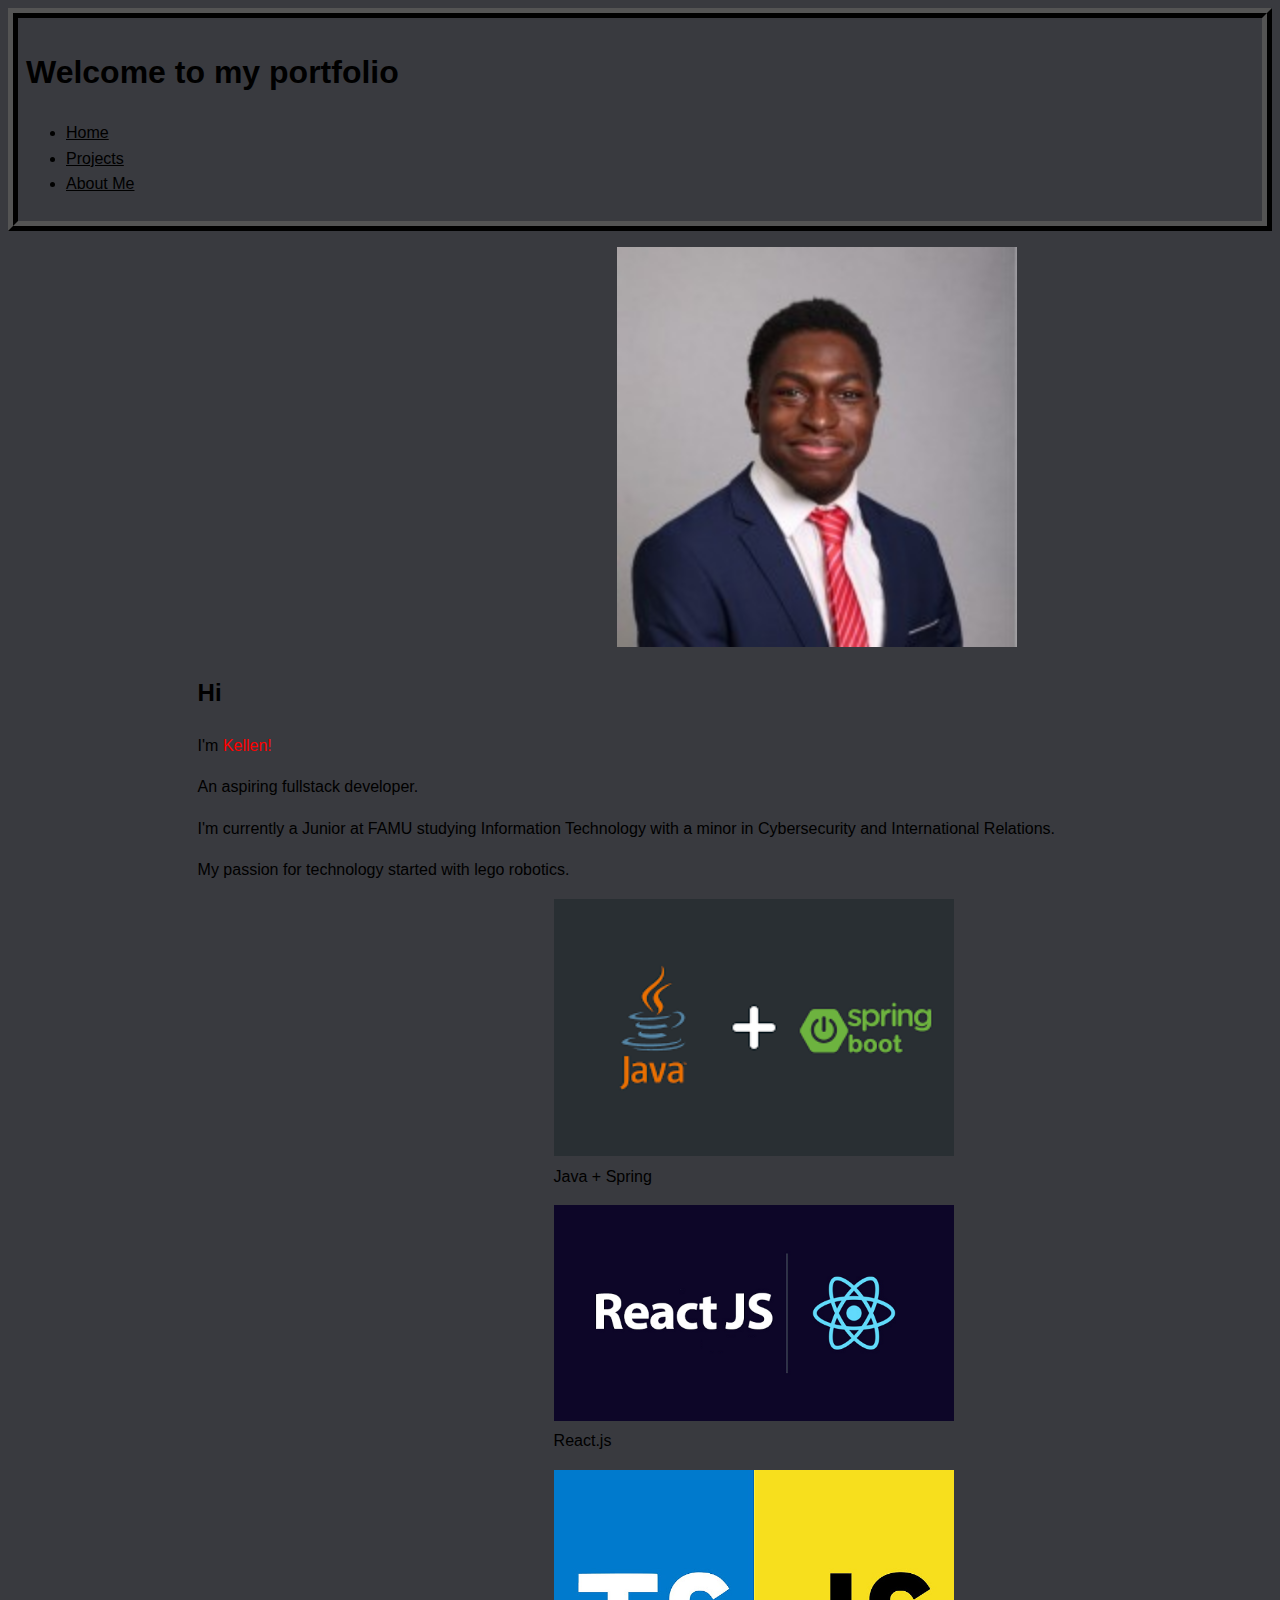
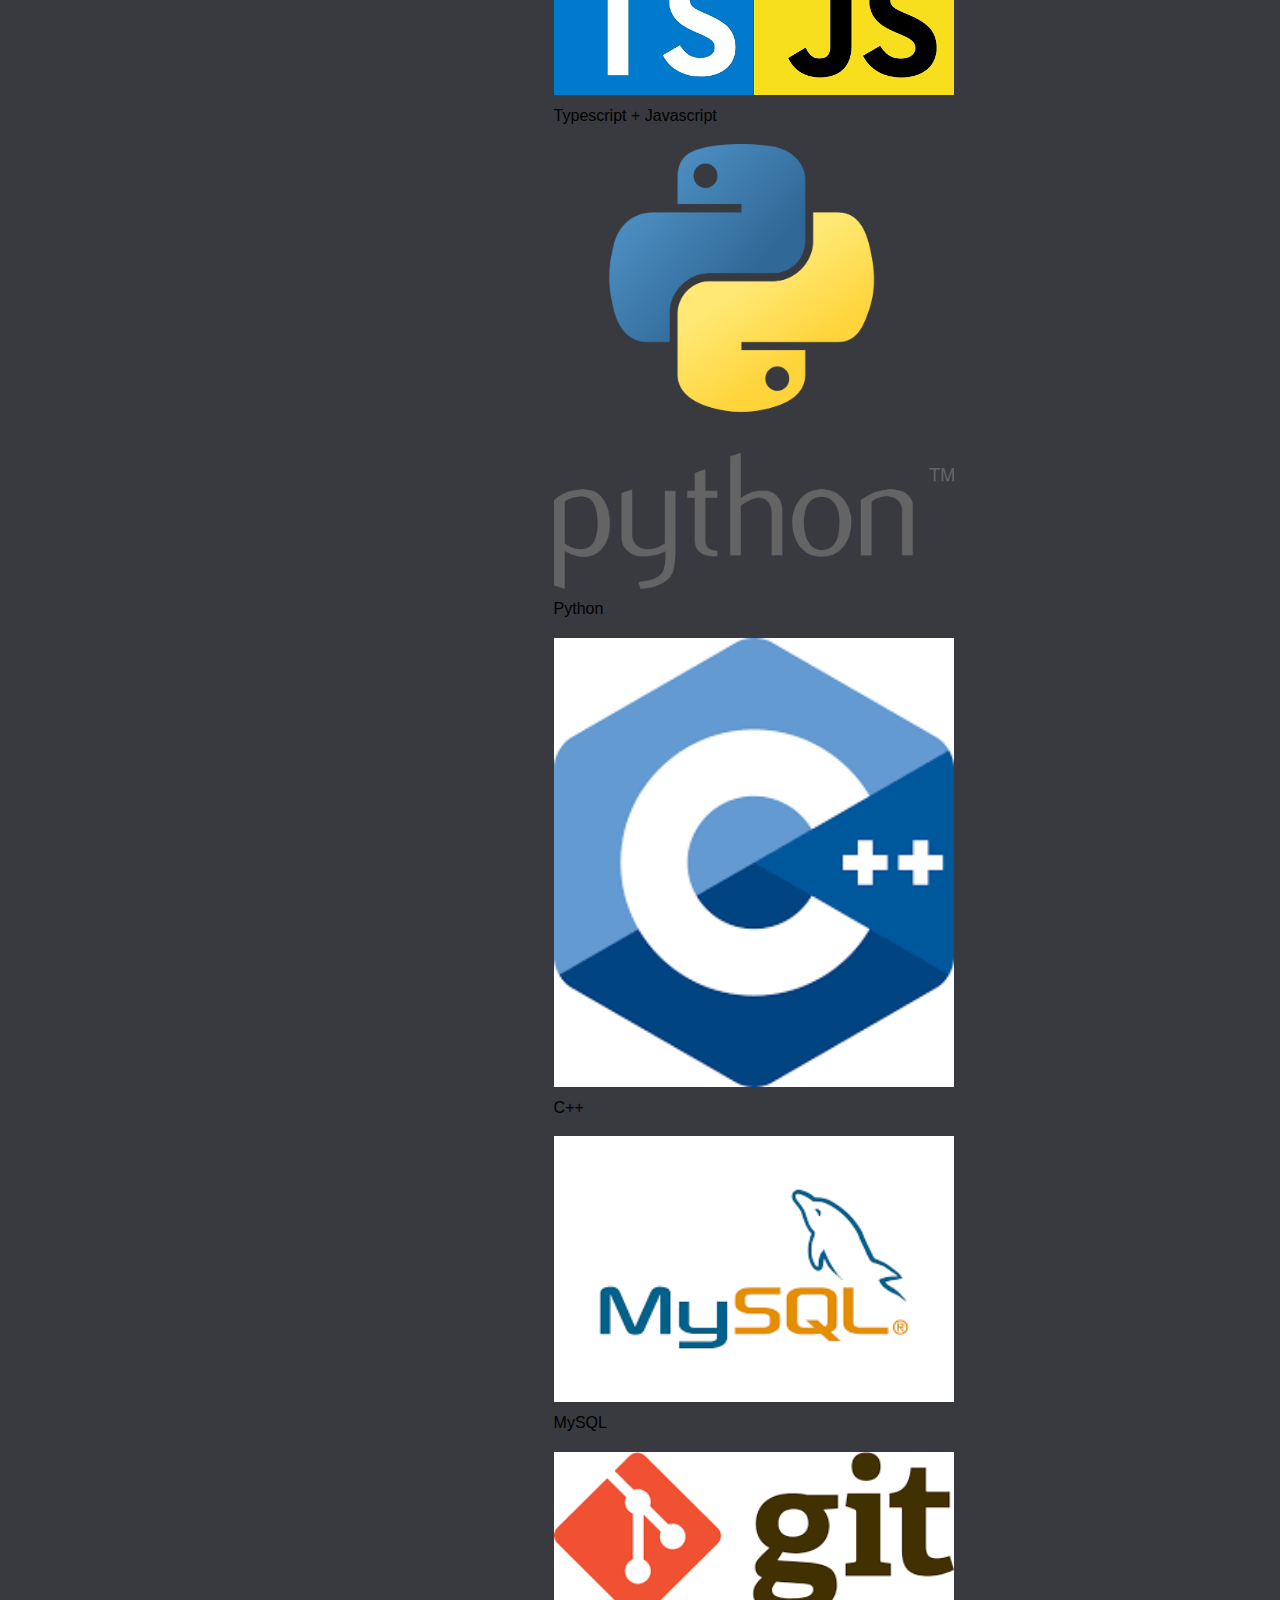
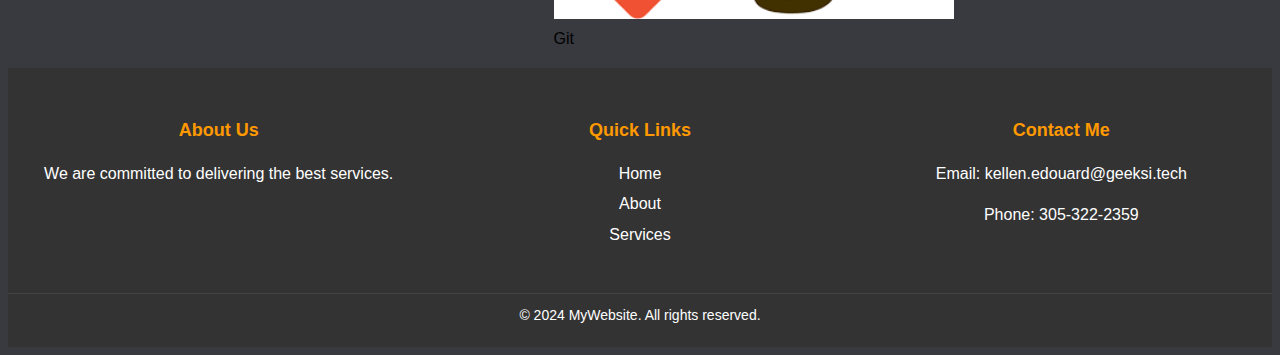
==== index.html @ d84c4179 "Took page out folder" ====
<!DOCTYPE html>
<!--[if lt IE 7]>      <html class="no-js lt-ie9 lt-ie8 lt-ie7"> <![endif]-->
<!--[if IE 7]>         <html class="no-js lt-ie9 lt-ie8"> <![endif]-->
<!--[if IE 8]>         <html class="no-js lt-ie9"> <![endif]-->
<!--[if gt IE 8]>      <html class="no-js"> <!--<![endif]-->
<html>
    <head>
        <meta charset="utf-8">
        <meta http-equiv="X-UA-Compatible" content="IE=edge">
        <title></title>
        <meta name="description" content="">
        <meta name="viewport" content="width=device-width, initial-scale=1">
        <link rel="stylesheet"  type="text/css" href="../assets/css/styles-global.css">
    </head>
    <body>
        <div class="header">
            <header>
                <h1>Welcome to my portfolio</h1>
                <nav>
                    <ul>
                        <li><a href="index.html">Home</a></li>
                        <li><a href="project.html">Projects</a></li>
                        <li><a href="about.html">About Me</a></li>
                    </ul>
                </nav>
            </header>
        </div>
        
       <main>
            <div class="image-container">
                <figure id="headshot">
                    <img src="../assets/images/headshot.jpg" alt="">
                </figure>
            </div>

            <div class="quick-intro">
                <section id="Quick">
                    <h2>Hi</h2>
                    <p>I'm <span class="first-name">Kellen!</span></p>
                    <p>An aspiring fullstack developer.</p>
                    <p>I'm currently a Junior at FAMU studying Information Technology with a minor in Cybersecurity and International Relations.</p>
                    <p>My passion for technology started with lego robotics.</p>
                    <p></p>
                </section>
            </div>

            <div class="tech-stack">
                <section id="Quick">
                    <div class="technology">
                        <figure>
                            <img src="../assets/images/java+spring.png" alt="my img"/>
                            <figcaption> Java + Spring </figcaption>
                        </figure>   
            
                        <figure>
                            <img src="../assets/images/reactjs.png" alt="my img"/>
                            <figcaption> React.js </figcaption>
                        </figure>
            
                        <figure>
                            <img src="../assets/images/tsjslogo.jpg" alt="my img"/>
                            <figcaption> Typescript + Javascript </figcaption>
                        </figure>
            
                        <figure>
                            <img src="../assets/images/python-logo.png" alt="my img"/>
                            <figcaption> Python </figcaption>
                        </figure>  

                        <figure>
                            <img src="../assets/images/C++logo.png" alt="my img"/>
                            <figcaption> C++ </figcaption>
                        </figure>  

                        <figure>
                            <img src="../assets/images/mysql.png" alt="my img"/>
                            <figcaption> MySQL </figcaption>
                        </figure>

                        <figure>
                            <img src="../assets/images/git.png" alt="my img"/>
                            <figcaption> Git </figcaption>
                        </figure>   
                    </div>
                </section>
            </div>


       </main>






    <footer class="footer">
        <div class="footer-container">
            <div class="footer-section">
                <h3>About Us</h3>
                <p>We are committed to delivering the best services.</p>
            </div>
            <div class="footer-section">
                <h3>Quick Links</h3>
                <ul>
                    <li><a href="index.html">Home</a></li>
                    <li><a href="about.html">About</a></li>
                    <li><a href="https://www.geeksi.tech/">Services</a></li>
                </ul>
            </div>
            <div class="footer-section">
                <h3>Contact Me</h3>
                <p>Email: kellen.edouard@geeksi.tech</p>
                <p>Phone: 305-322-2359</p>
            </div>
        </div>
        <div class="footer-bottom">
            <p>&copy; 2024 MyWebsite. All rights reserved.</p>
        </div>
    </footer>
    
        <script src="" async defer></script>
    </body>
</html>
---- assets/css/styles-global.css ----
body {
            background-color: #393A3F
} 

.personal{
    border: 10px ridge #f00;
    padding: 0.5rem;
    display: flex;
    flex-direction: column;
}

.personal h2 {
    text-align: center;
    font-size: medium;
    font: small-caps bold 1.2rem sans-serif
    ;
}

.personal hr {
    border: none;
    border-top: 3px double #333;
    color: #333;
    overflow: visible;
    text-align: center;
    height: 5px;
    margin-left: 0;
    margin-right: 0;
}
  
  
  .personal hr::after {
    content: '§';
    padding: 0 4px;
    position: relative;
    top: -13px;
  }

  .header{
    border: 10px ridge black;
    padding: 0.5rem;
    display: flex;
    flex-direction: column;
  }

  a, a:visited, a:hover, a:active {
    color: inherit;
  }

 

body {
    font-family: Arial, sans-serif;
    line-height: 1.6;
}

.content {
    padding: 20px;
    text-align: center;
}

.footer {
    background-color: #333;
    color: #fff;
    padding: 20px 0;
    text-align: center;
    width: 100%;
    position: relative;
}

.footer-container {
    display: flex;
    justify-content: space-around;
    flex-wrap: wrap;
    margin-bottom: 20px;
}

.footer-section {
    flex: 1 1 300px;
    margin: 10px;
}

.footer-section h3 {
    margin-bottom: 10px;
    font-size: 18px;
    color: #ff9900;
}

.footer-section ul {
    list-style: none;
    padding: 0;
}

.footer-section ul li {
    margin: 5px 0;
}

.footer-section ul li a {
    color: #fff;
    text-decoration: none;
    transition: color 0.3s ease;
}

.footer-section ul li a:hover {
    color: #ff9900;
}

.footer-bottom {
    border-top: 1px solid #444;
    padding-top: 10px;
}

.footer-bottom p {
    margin: 0;
    font-size: 14px;
}

.image-container{
    display: block;
    margin-left: auto;
    margin-right: auto;
    width: 10%;
}

.quick-intro{
    display: block;
    margin-left: auto;
    margin-right: auto;
    width: 70%;
}

.tech-stack{
    display: block;
    margin-left: auto;
    margin-right: auto;
    width: 20%;
}

.first-name{
    color: #f00;
}

.grid-container{
    display: grid;
    gap: 10px;
   
    justify-content: center;


}

img {
    width: 400px;
    height: auto;
}
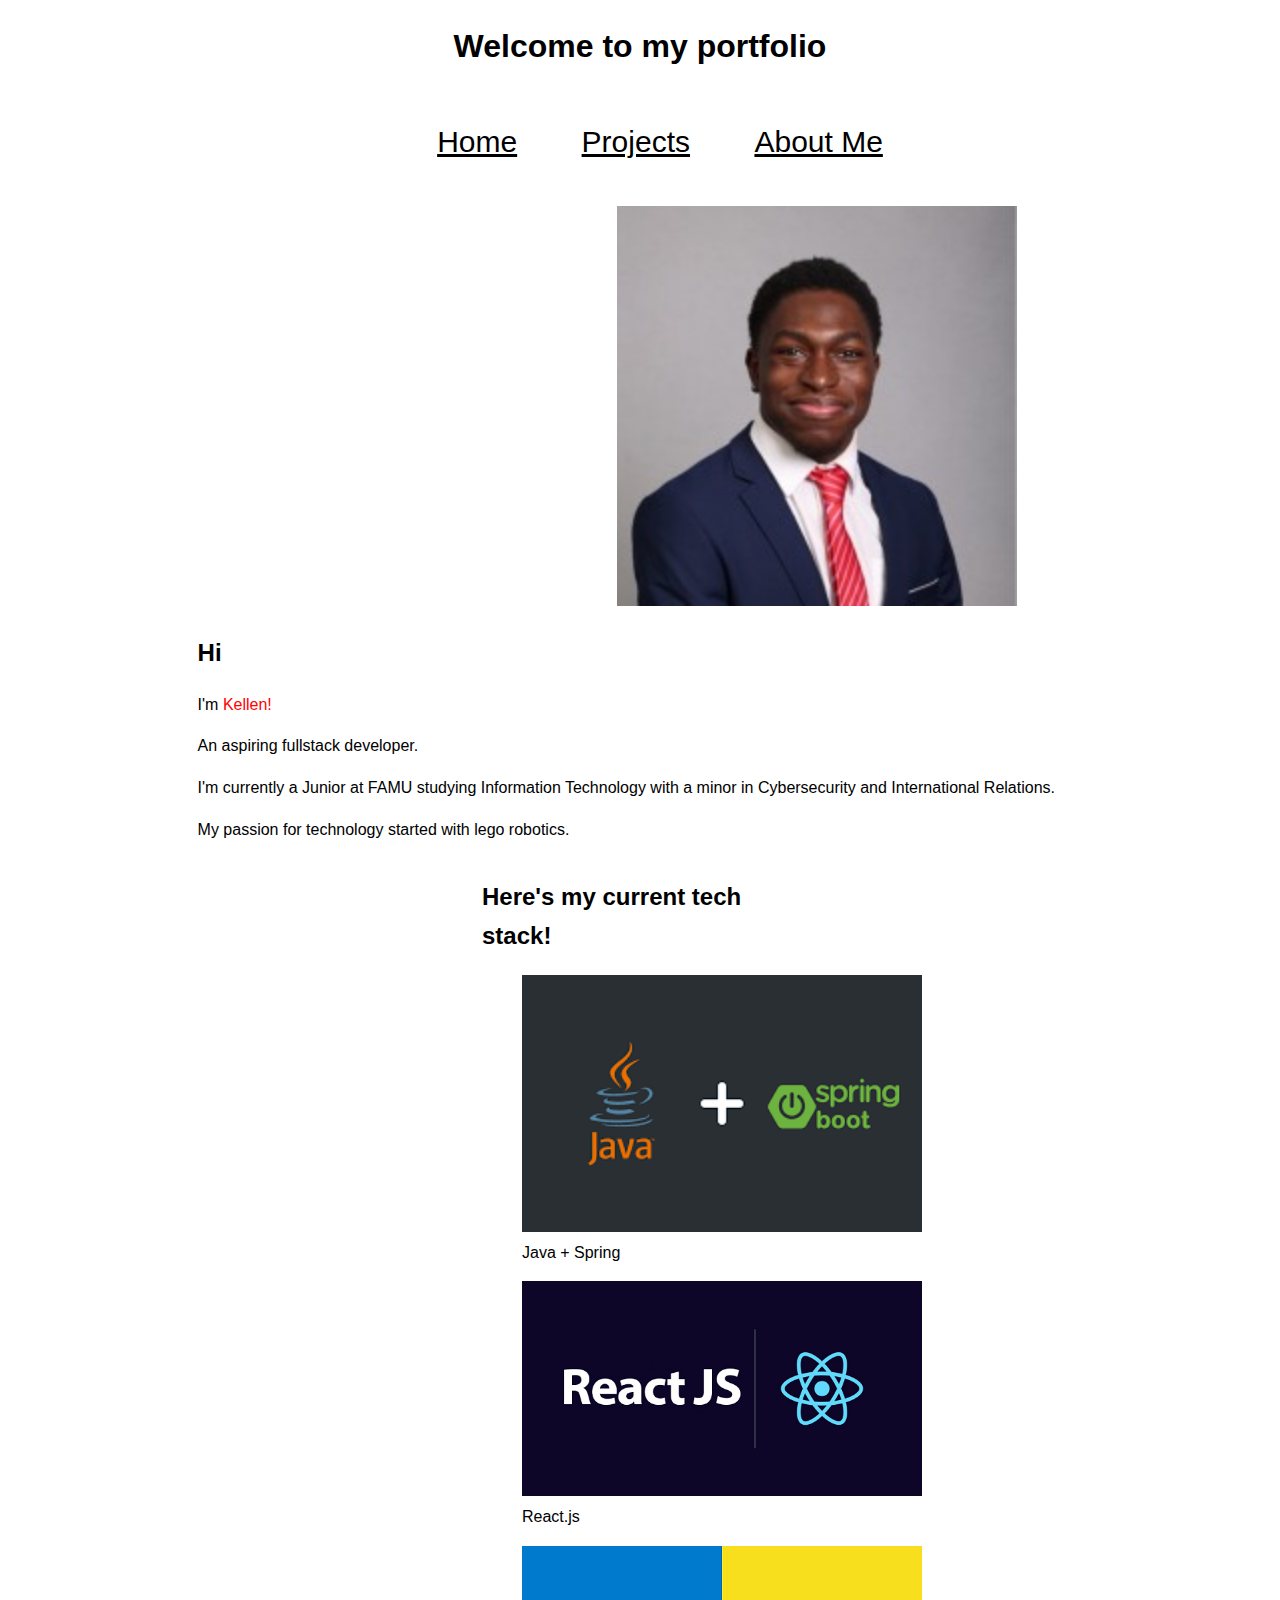
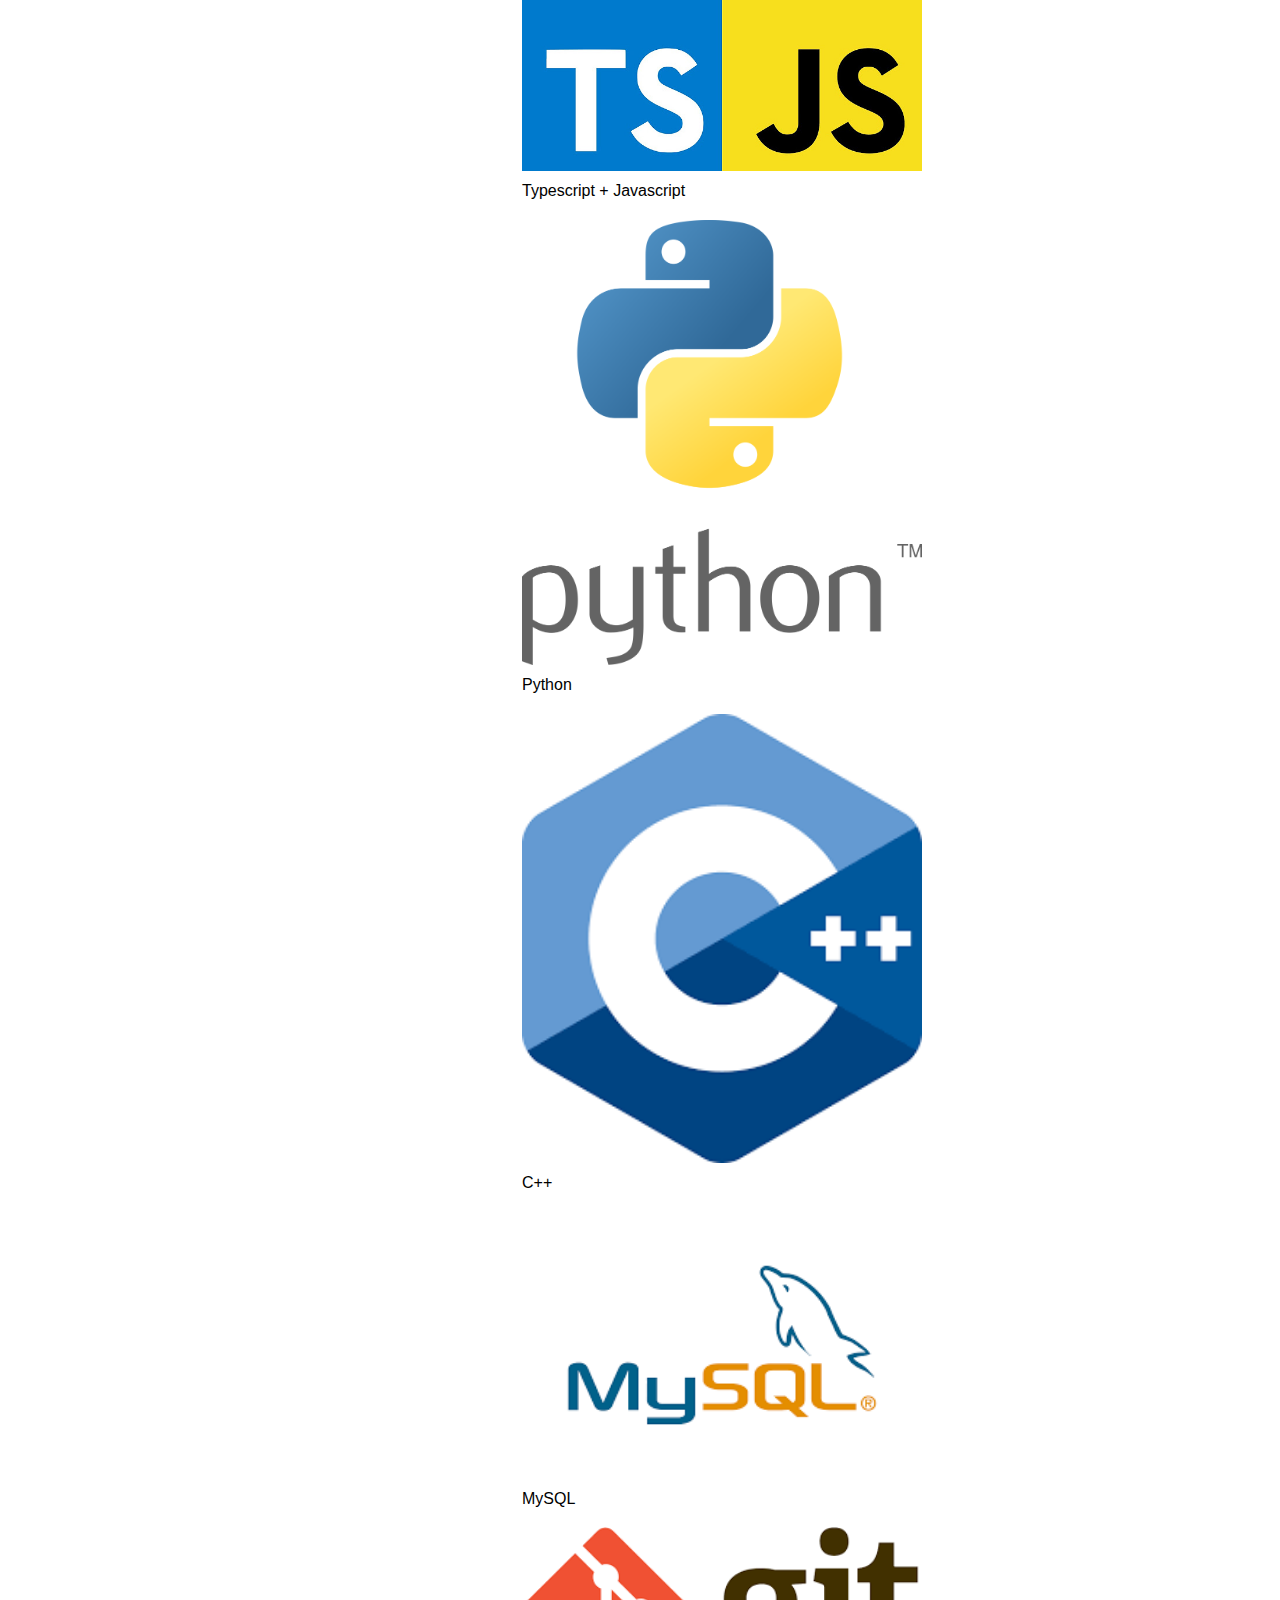
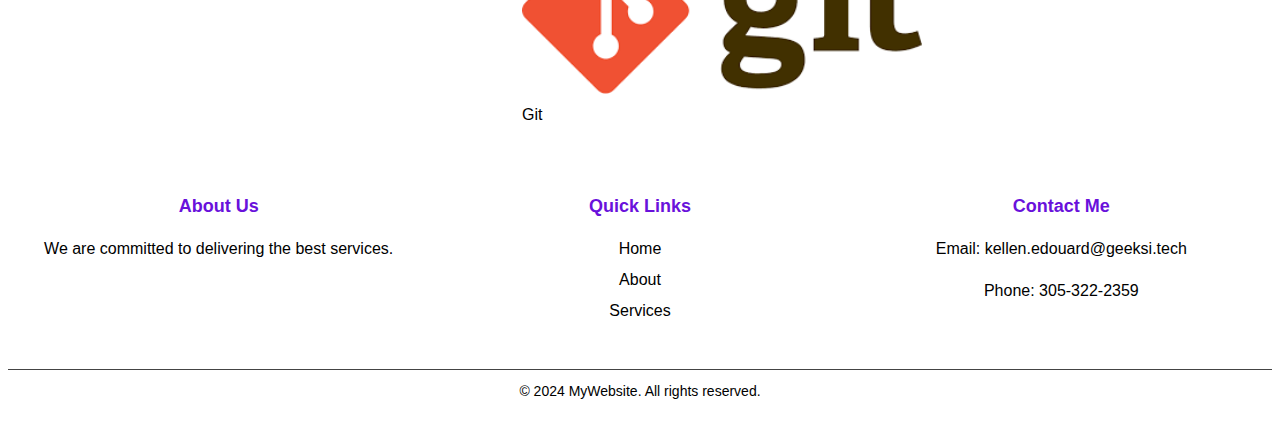
==== commit c5547a1d: "Final Changes" ====
--- a/index.html
+++ b/index.html
@@ -10,17 +10,21 @@
         <title></title>
         <meta name="description" content="">
         <meta name="viewport" content="width=device-width, initial-scale=1">
-        <link rel="stylesheet"  type="text/css" href="../assets/css/styles-global.css">
+        <link rel="stylesheet"  type="text/css" href="assets/css/styles-global.css">
     </head>
     <body>
+        
+        <div class="welcome">
+        <h1>Welcome to my portfolio</h1>
+        </div>
+        
         <div class="header">
             <header>
-                <h1>Welcome to my portfolio</h1>
                 <nav>
                     <ul>
-                        <li><a href="index.html">Home</a></li>
-                        <li><a href="project.html">Projects</a></li>
-                        <li><a href="about.html">About Me</a></li>
+                        <p><a href="index.html">Home</a></p>
+                        <p><a href="pages/project.html">Projects</a></p>
+                        <p><a href="pages/about.html">About Me</a></p>
                     </ul>
                 </nav>
             </header>
@@ -29,7 +33,7 @@
        <main>
             <div class="image-container">
                 <figure id="headshot">
-                    <img src="../assets/images/headshot.jpg" alt="">
+                    <img src="assets/images/headshot.jpg" alt="" >
                 </figure>
             </div>
 
@@ -45,40 +49,42 @@
             </div>
 
             <div class="tech-stack">
+
+                <h2>Here's my current tech stack!</h3>
                 <section id="Quick">
                     <div class="technology">
                         <figure>
-                            <img src="../assets/images/java+spring.png" alt="my img"/>
+                            <img src="assets/images/java+spring.png" alt="my img"/>
                             <figcaption> Java + Spring </figcaption>
                         </figure>   
             
                         <figure>
-                            <img src="../assets/images/reactjs.png" alt="my img"/>
+                            <img src="assets/images/reactjs.png" alt="my img"/>
                             <figcaption> React.js </figcaption>
                         </figure>
             
                         <figure>
-                            <img src="../assets/images/tsjslogo.jpg" alt="my img"/>
+                            <img src="assets/images/tsjslogo.jpg" alt="my img"/>
                             <figcaption> Typescript + Javascript </figcaption>
                         </figure>
             
                         <figure>
-                            <img src="../assets/images/python-logo.png" alt="my img"/>
+                            <img src="assets/images/python-logo.png" alt="my img"/>
                             <figcaption> Python </figcaption>
                         </figure>  
 
                         <figure>
-                            <img src="../assets/images/C++logo.png" alt="my img"/>
+                            <img src="assets/images/C++logo.png" alt="my img"/>
                             <figcaption> C++ </figcaption>
                         </figure>  
 
                         <figure>
-                            <img src="../assets/images/mysql.png" alt="my img"/>
+                            <img src="assets/images/mysql.png" alt="my img"/>
                             <figcaption> MySQL </figcaption>
                         </figure>
 
                         <figure>
-                            <img src="../assets/images/git.png" alt="my img"/>
+                            <img src="assets/images/git.png" alt="my img"/>
                             <figcaption> Git </figcaption>
                         </figure>   
                     </div>
@@ -103,8 +109,8 @@
                 <h3>Quick Links</h3>
                 <ul>
                     <li><a href="index.html">Home</a></li>
-                    <li><a href="about.html">About</a></li>
-                    <li><a href="https://www.geeksi.tech/">Services</a></li>
+                    <li><a href="pages/about.html">About</a></li>
+                    <li><a href="pages/project.html">Services</a></li>
                 </ul>
             </div>
             <div class="footer-section">
--- a/assets/css/styles-global.css
+++ b/assets/css/styles-global.css
@@ -1,9 +1,9 @@
 body {
-            background-color: #393A3F
+            background-color: #fff
 } 
 
 .personal{
-    border: 10px ridge #f00;
+    border: 10px ridge rgb(0, 0, 0);
     padding: 0.5rem;
     display: flex;
     flex-direction: column;
@@ -36,10 +36,11 @@
   }
 
   .header{
-    border: 10px ridge black;
     padding: 0.5rem;
     display: flex;
     flex-direction: column;
+    align-items: center;
+    justify-content: center;
   }
 
   a, a:visited, a:hover, a:active {
@@ -59,8 +60,8 @@
 }
 
 .footer {
-    background-color: #333;
-    color: #fff;
+    background-color: #ffffff;
+    color: #000000;
     padding: 20px 0;
     text-align: center;
     width: 100%;
@@ -82,7 +83,7 @@
 .footer-section h3 {
     margin-bottom: 10px;
     font-size: 18px;
-    color: #ff9900;
+    color: #6911db;
 }
 
 .footer-section ul {
@@ -95,7 +96,7 @@
 }
 
 .footer-section ul li a {
-    color: #fff;
+    color: #000000;
     text-decoration: none;
     transition: color 0.3s ease;
 }
@@ -132,7 +133,7 @@
     display: block;
     margin-left: auto;
     margin-right: auto;
-    width: 20%;
+    width: 25%;
 }
 
 .first-name{
@@ -153,3 +154,18 @@
     height: auto;
 }
 
+
+
+.header ul p {
+    display: inline;
+    padding: 30px;
+    font-size: 30px;
+}
+
+h1{
+    text-align: center;
+}
+ .tech-stack h2 {
+    display: inline;
+    float: right;
+ }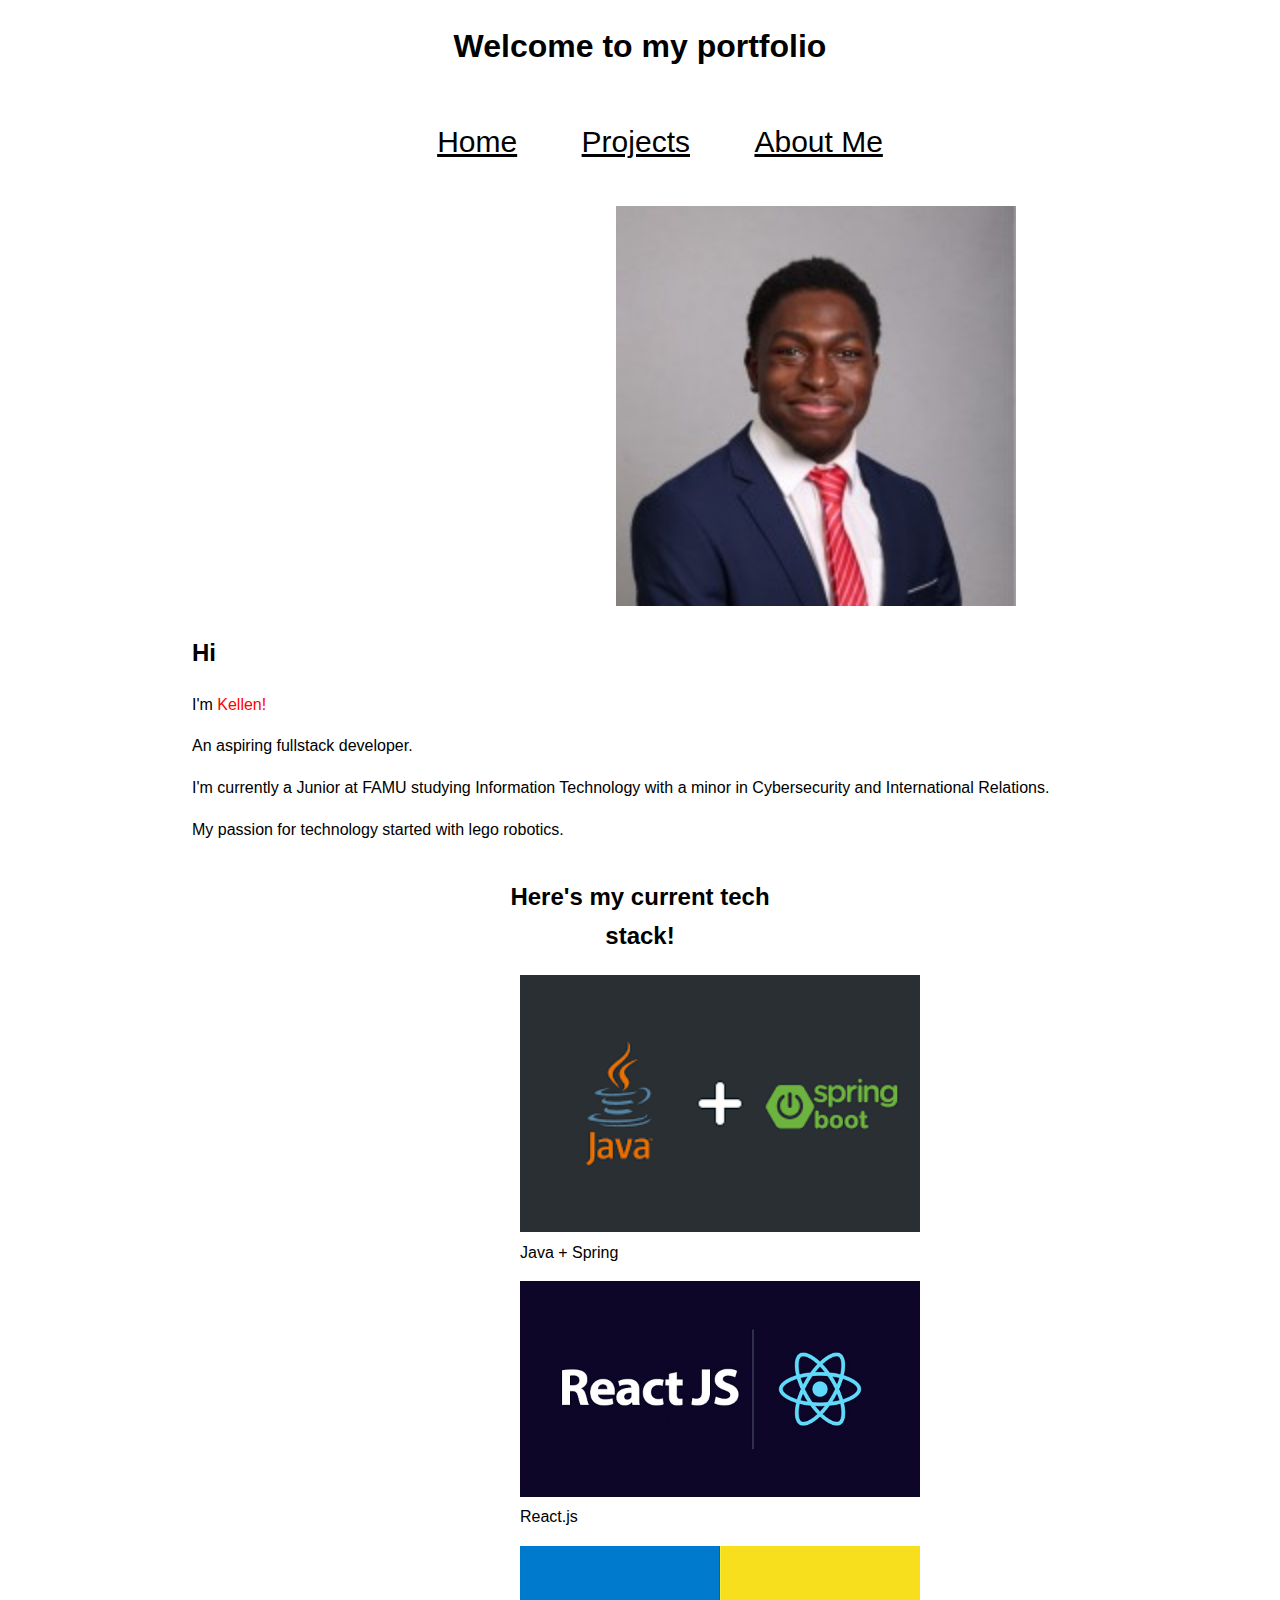
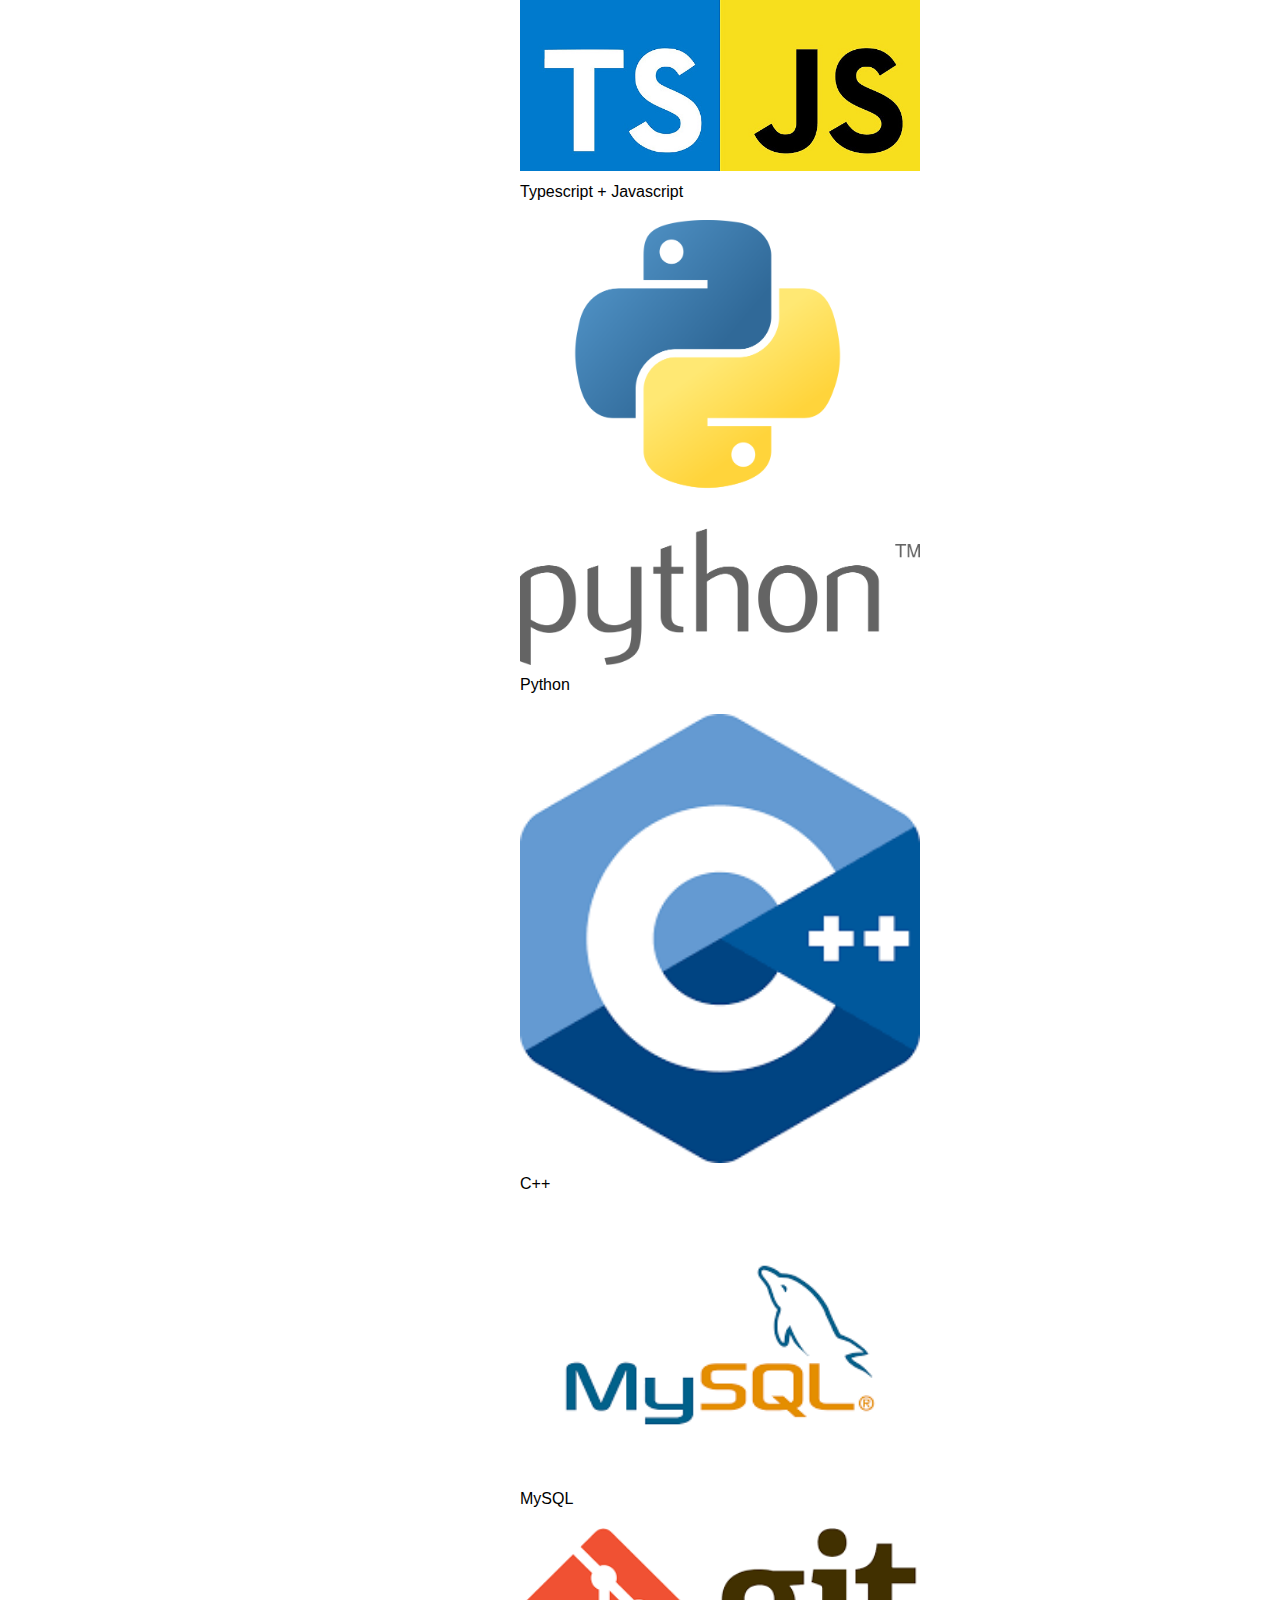
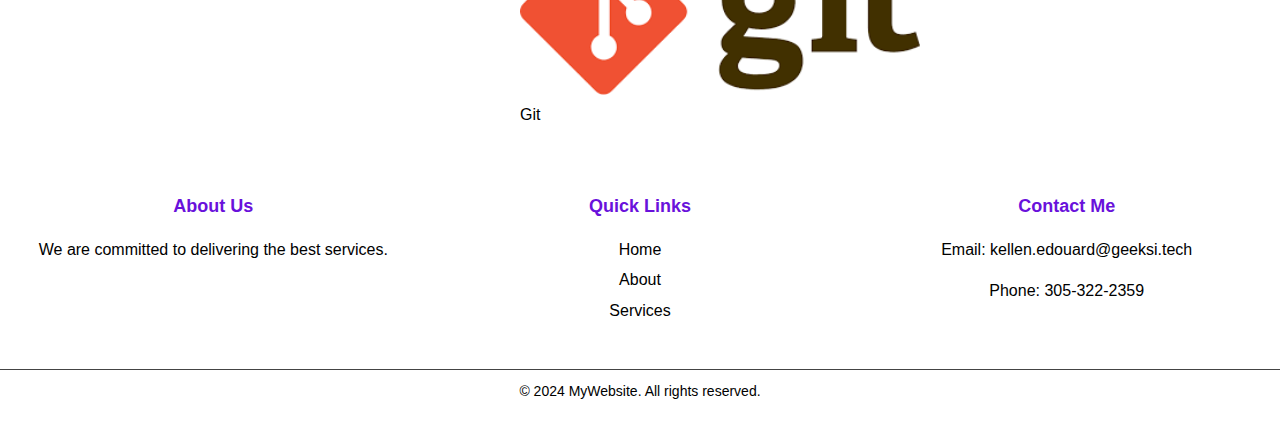
==== commit 7c383223: "Slight Image Change" ====
--- a/index.html
+++ b/index.html
@@ -52,39 +52,39 @@
 
                 <h2>Here's my current tech stack!</h3>
                 <section id="Quick">
-                    <div class="technology">
+                    <div class="gallery">
                         <figure>
-                            <img src="assets/images/java+spring.png" alt="my img"/>
+                            <img src="assets/images/java+spring.png" alt="my img" width="100" height="100" />
                             <figcaption> Java + Spring </figcaption>
                         </figure>   
             
                         <figure>
-                            <img src="assets/images/reactjs.png" alt="my img"/>
+                            <img src="assets/images/reactjs.png" alt="my img" width="100" height="100"/>
                             <figcaption> React.js </figcaption>
                         </figure>
             
                         <figure>
-                            <img src="assets/images/tsjslogo.jpg" alt="my img"/>
+                            <img src="assets/images/tsjslogo.jpg" alt="my img" width="100" height="100"/>
                             <figcaption> Typescript + Javascript </figcaption>
                         </figure>
             
                         <figure>
-                            <img src="assets/images/python-logo.png" alt="my img"/>
+                            <img src="assets/images/python-logo.png" alt="my img" width="100" height="100"/>
                             <figcaption> Python </figcaption>
                         </figure>  
 
                         <figure>
-                            <img src="assets/images/C++logo.png" alt="my img"/>
+                            <img src="assets/images/C++logo.png" alt="my img" width="10" height="10"/>
                             <figcaption> C++ </figcaption>
                         </figure>  
 
                         <figure>
-                            <img src="assets/images/mysql.png" alt="my img"/>
+                            <img src="assets/images/mysql.png" alt="my img" width="100" height="100"/>
                             <figcaption> MySQL </figcaption>
                         </figure>
 
                         <figure>
-                            <img src="assets/images/git.png" alt="my img"/>
+                            <img src="assets/images/git.png" alt="my img" width="100" height="100"/>
                             <figcaption> Git </figcaption>
                         </figure>   
                     </div>
--- a/assets/css/styles-global.css
+++ b/assets/css/styles-global.css
@@ -52,6 +52,8 @@
 body {
     font-family: Arial, sans-serif;
     line-height: 1.6;
+    margin: 0;
+    padding: 0;
 }
 
 .content {
@@ -165,7 +167,17 @@
 h1{
     text-align: center;
 }
+
  .tech-stack h2 {
+    text-align: center;
+    float: right;
+    margin: 20px 0;
+    font-size: 24px;
+ }
+
+ .technology figure{
     display: inline;
-    float: right;
- }+ }
+
+ 
+
